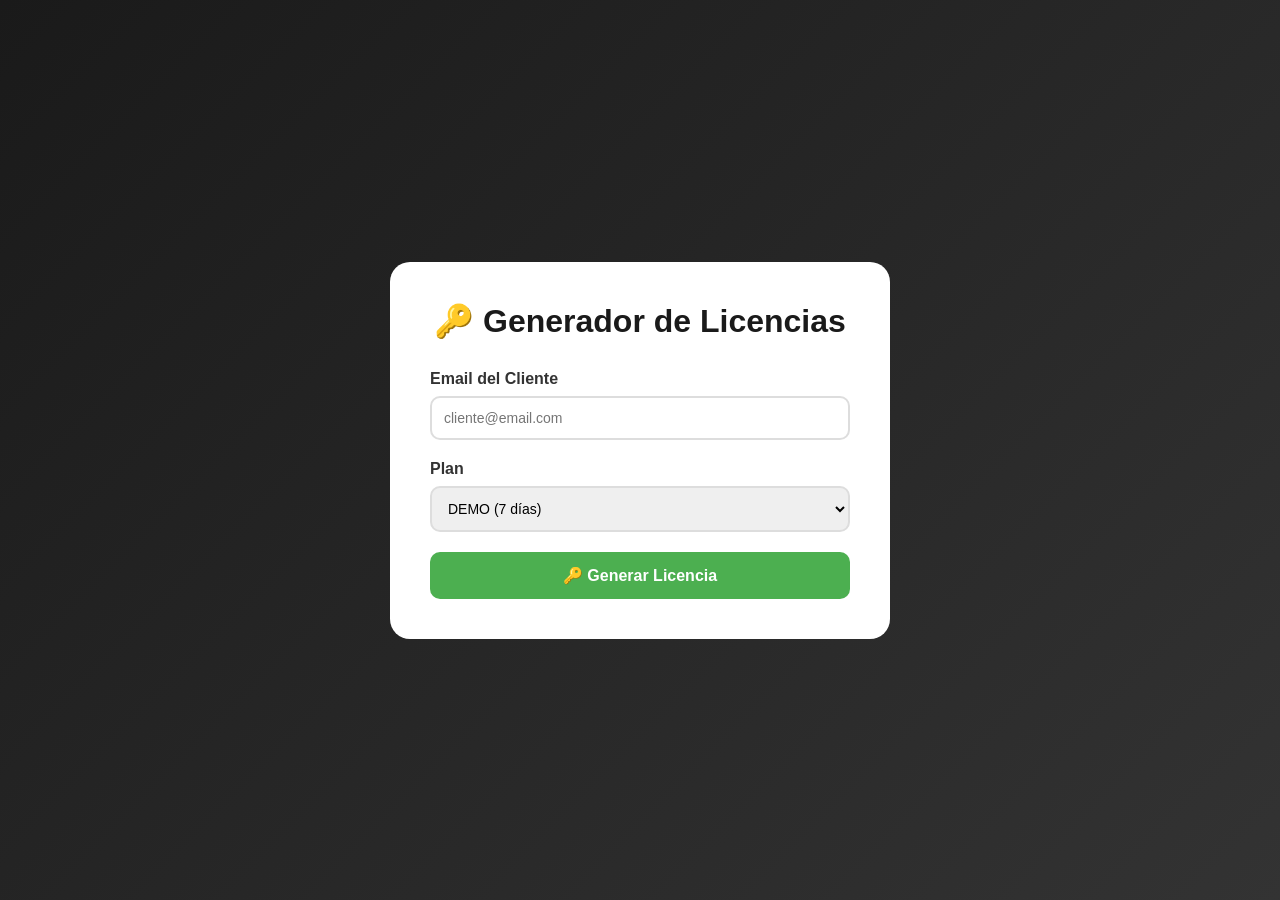
==== generador-licencias.html @ f7f23f0f "Create generador-licencias.html" ====
<!DOCTYPE html>
<html lang="es">
<head>
    <meta charset="UTF-8">
    <meta name="viewport" content="width=device-width, initial-scale=1.0">
    <title>Generador de Licencias - SmartCot</title>
    <style>
        * { margin: 0; padding: 0; box-sizing: border-box; }
        body { font-family: 'Segoe UI', sans-serif; background: linear-gradient(135deg, #1a1a1a, #333); min-height: 100vh; display: flex; align-items: center; justify-content: center; }
        .container { background: white; padding: 40px; border-radius: 20px; max-width: 500px; width: 90%; }
        h1 { color: #1a1a1a; margin-bottom: 30px; text-align: center; }
        .form-group { margin-bottom: 20px; }
        label { display: block; margin-bottom: 8px; font-weight: 600; color: #333; }
        input, select { width: 100%; padding: 12px; border: 2px solid #ddd; border-radius: 10px; font-size: 14px; }
        button { width: 100%; padding: 14px; background: #4CAF50; color: white; border: none; border-radius: 10px; font-size: 16px; font-weight: 600; cursor: pointer; }
        button:hover { background: #45a049; }
        .resultado { margin-top: 20px; padding: 20px; background: #E8F5E9; border-radius: 10px; display: none; }
        .clave { font-family: monospace; font-size: 16px; padding: 10px; background: white; border-radius: 5px; margin: 10px 0; word-break: break-all; }
        .btn-copiar { background: #2196F3; margin-top: 10px; }
    </style>
</head>
<body>
    <div class="container">
        <h1>🔑 Generador de Licencias</h1>
        
        <div class="form-group">
            <label>Email del Cliente</label>
            <input type="email" id="gen-email" placeholder="cliente@email.com">
        </div>
        
        <div class="form-group">
            <label>Plan</label>
            <select id="gen-plan">
                <option value="DEMO">DEMO (7 días)</option>
                <option value="PRO">PRO (365 días) - $599</option>
                <option value="ENTERPRISE">ENTERPRISE (365 días) - $999</option>
            </select>
        </div>
        
        <button onclick="generarLicencia()">🔑 Generar Licencia</button>
        
        <div class="resultado" id="resultado">
            <h3 style="color: #2E7D32; margin-bottom: 10px;">✅ Licencia Generada</h3>
            <p style="color: #666; margin-bottom: 10px;">Clave de activación:</p>
            <div class="clave" id="clave-generada"></div>
            <button class="btn-copiar" onclick="copiarClave()">📋 Copiar Clave</button>
        </div>
    </div>
    
    <script src="licencias.js"></script>
    <script>
        function generarLicencia() {
            var email = document.getElementById('gen-email').value.trim();
            var plan = document.getElementById('gen-plan').value;
            
            if (!email) {
                alert('⚠️ Ingresa un email');
                return;
            }
            
            var clave = window.licencia.generarClave(plan, email);
            
            document.getElementById('clave-generada').textContent = clave;
            document.getElementById('resultado').style.display = 'block';
        }
        
        function copiarClave() {
            var clave = document.getElementById('clave-generada').textContent;
            navigator.clipboard.writeText(clave).then(function() {
                alert('✅ Clave copiada al portapapeles');
            });
        }
    </script>
</body>
</html>
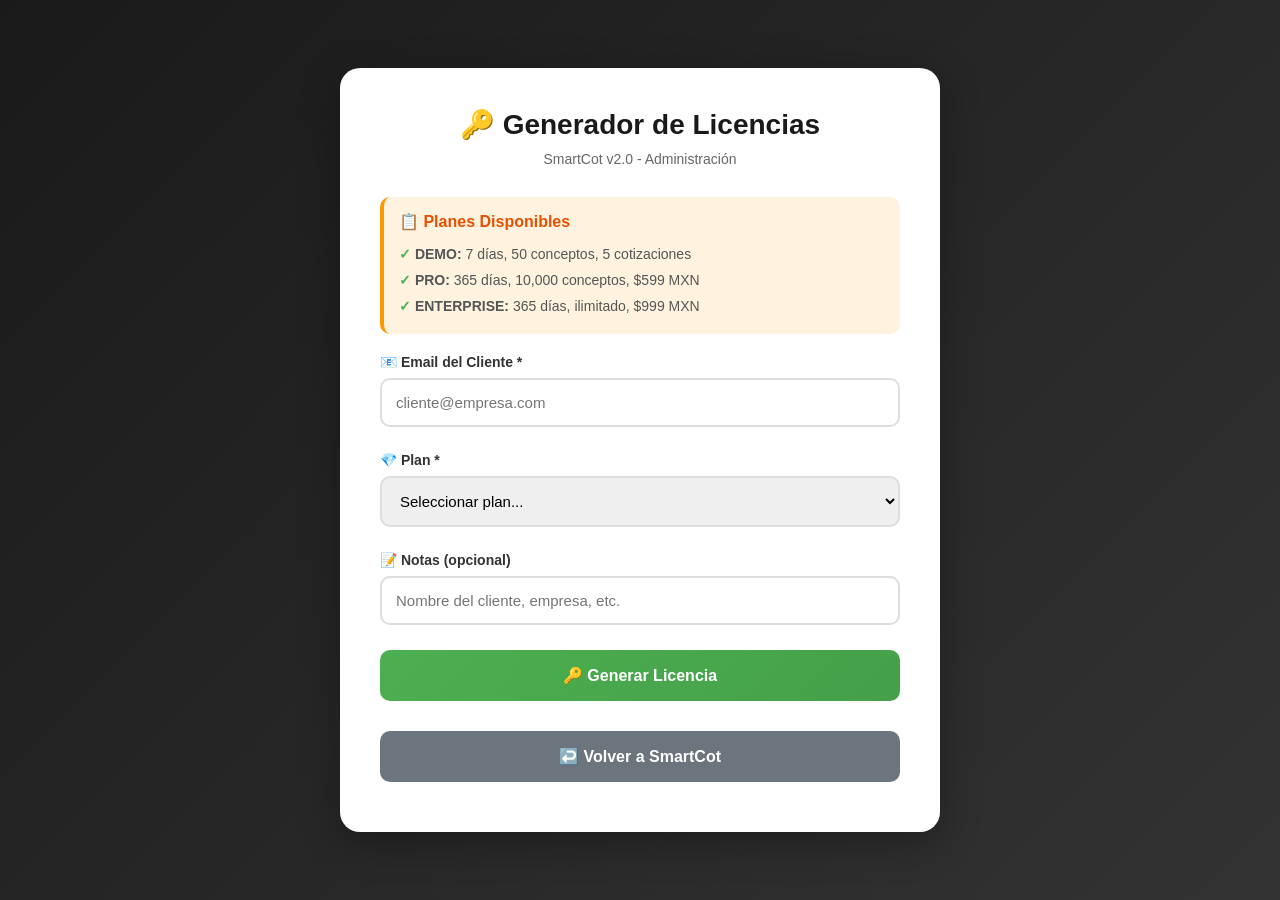
==== commit ae962b3e: "Update generador-licencias.html" ====
--- a/generador-licencias.html
+++ b/generador-licencias.html
@@ -6,69 +6,404 @@
     <title>Generador de Licencias - SmartCot</title>
     <style>
         * { margin: 0; padding: 0; box-sizing: border-box; }
-        body { font-family: 'Segoe UI', sans-serif; background: linear-gradient(135deg, #1a1a1a, #333); min-height: 100vh; display: flex; align-items: center; justify-content: center; }
-        .container { background: white; padding: 40px; border-radius: 20px; max-width: 500px; width: 90%; }
-        h1 { color: #1a1a1a; margin-bottom: 30px; text-align: center; }
-        .form-group { margin-bottom: 20px; }
-        label { display: block; margin-bottom: 8px; font-weight: 600; color: #333; }
-        input, select { width: 100%; padding: 12px; border: 2px solid #ddd; border-radius: 10px; font-size: 14px; }
-        button { width: 100%; padding: 14px; background: #4CAF50; color: white; border: none; border-radius: 10px; font-size: 16px; font-weight: 600; cursor: pointer; }
-        button:hover { background: #45a049; }
-        .resultado { margin-top: 20px; padding: 20px; background: #E8F5E9; border-radius: 10px; display: none; }
-        .clave { font-family: monospace; font-size: 16px; padding: 10px; background: white; border-radius: 5px; margin: 10px 0; word-break: break-all; }
-        .btn-copiar { background: #2196F3; margin-top: 10px; }
+        body { 
+            font-family: 'Segoe UI', 'Roboto', sans-serif; 
+            background: linear-gradient(135deg, #1a1a1a 0%, #333333 100%); 
+            min-height: 100vh; 
+            display: flex; 
+            align-items: center; 
+            justify-content: center; 
+            padding: 20px;
+        }
+        .container { 
+            background: white; 
+            padding: 40px; 
+            border-radius: 20px; 
+            max-width: 600px; 
+            width: 100%;
+            box-shadow: 0 10px 40px rgba(0,0,0,0.3);
+        }
+        h1 { 
+            color: #1a1a1a; 
+            margin-bottom: 10px; 
+            text-align: center;
+            font-size: 28px;
+        }
+        .subtitle {
+            color: #666;
+            text-align: center;
+            margin-bottom: 30px;
+            font-size: 14px;
+        }
+        .form-group { 
+            margin-bottom: 25px; 
+        }
+        label { 
+            display: block; 
+            margin-bottom: 8px; 
+            font-weight: 600; 
+            color: #333;
+            font-size: 14px;
+        }
+        input, select { 
+            width: 100%; 
+            padding: 14px; 
+            border: 2px solid #ddd; 
+            border-radius: 10px; 
+            font-size: 15px;
+            transition: border-color 0.3s;
+        }
+        input:focus, select:focus {
+            outline: none;
+            border-color: #1a1a1a;
+        }
+        button { 
+            width: 100%; 
+            padding: 16px; 
+            background: linear-gradient(135deg, #4CAF50 0%, #45a049 100%); 
+            color: white; 
+            border: none; 
+            border-radius: 10px; 
+            font-size: 16px; 
+            font-weight: 600; 
+            cursor: pointer;
+            transition: transform 0.3s, box-shadow 0.3s;
+            margin-bottom: 10px;
+        }
+        button:hover { 
+            transform: translateY(-2px);
+            box-shadow: 0 5px 20px rgba(76, 175, 80, 0.4);
+        }
+        .resultado { 
+            margin-top: 25px; 
+            padding: 25px; 
+            background: #E8F5E9; 
+            border-radius: 15px; 
+            display: none;
+            border-left: 5px solid #4CAF50;
+        }
+        .resultado h3 {
+            color: #2E7D32;
+            margin-bottom: 15px;
+            font-size: 18px;
+        }
+        .clave { 
+            font-family: 'Courier New', monospace; 
+            font-size: 16px; 
+            padding: 15px; 
+            background: white; 
+            border-radius: 8px; 
+            margin: 15px 0;
+            word-break: break-all;
+            border: 2px dashed #4CAF50;
+            text-align: center;
+            font-weight: 700;
+            color: #1a1a1a;
+        }
+        .btn-copiar { 
+            background: #2196F3; 
+            margin-top: 10px;
+        }
+        .btn-copiar:hover {
+            background: #1976D2;
+        }
+        .btn-email {
+            background: #FF9800;
+            margin-top: 10px;
+        }
+        .btn-email:hover {
+            background: #F57C00;
+        }
+        .info-plan {
+            background: #FFF3E0;
+            padding: 15px;
+            border-radius: 10px;
+            margin-bottom: 20px;
+            border-left: 4px solid #FF9800;
+        }
+        .info-plan h4 {
+            color: #E65100;
+            margin-bottom: 10px;
+            font-size: 16px;
+        }
+        .info-plan ul {
+            list-style: none;
+            padding-left: 0;
+        }
+        .info-plan li {
+            padding: 5px 0;
+            color: #555;
+            font-size: 14px;
+        }
+        .info-plan li:before {
+            content: "✓ ";
+            color: #4CAF50;
+            font-weight: bold;
+        }
+        .historial {
+            margin-top: 30px;
+            padding-top: 30px;
+            border-top: 2px solid #eee;
+        }
+        .historial h3 {
+            color: #1a1a1a;
+            margin-bottom: 15px;
+            font-size: 18px;
+        }
+        .historial-item {
+            background: #f5f7fa;
+            padding: 15px;
+            border-radius: 10px;
+            margin-bottom: 10px;
+            font-size: 13px;
+        }
+        .historial-item .fecha {
+            color: #999;
+            font-size: 12px;
+        }
+        .historial-item .clave-historial {
+            font-family: monospace;
+            background: white;
+            padding: 8px;
+            border-radius: 5px;
+            margin-top: 8px;
+            word-break: break-all;
+        }
+        .btn-volver {
+            background: #6c757d;
+            margin-top: 20px;
+        }
+        .btn-volver:hover {
+            background: #5a6268;
+        }
     </style>
 </head>
 <body>
     <div class="container">
         <h1>🔑 Generador de Licencias</h1>
+        <p class="subtitle">SmartCot v2.0 - Administración</p>
+        
+        <!-- Información del Plan -->
+        <div class="info-plan">
+            <h4>📋 Planes Disponibles</h4>
+            <ul>
+                <li><strong>DEMO:</strong> 7 días, 50 conceptos, 5 cotizaciones</li>
+                <li><strong>PRO:</strong> 365 días, 10,000 conceptos, $599 MXN</li>
+                <li><strong>ENTERPRISE:</strong> 365 días, ilimitado, $999 MXN</li>
+            </ul>
+        </div>
         
         <div class="form-group">
-            <label>Email del Cliente</label>
-            <input type="email" id="gen-email" placeholder="cliente@email.com">
+            <label for="gen-email">📧 Email del Cliente *</label>
+            <input type="email" id="gen-email" placeholder="cliente@empresa.com" required>
         </div>
         
         <div class="form-group">
-            <label>Plan</label>
-            <select id="gen-plan">
-                <option value="DEMO">DEMO (7 días)</option>
-                <option value="PRO">PRO (365 días) - $599</option>
-                <option value="ENTERPRISE">ENTERPRISE (365 días) - $999</option>
+            <label for="gen-plan">💎 Plan *</label>
+            <select id="gen-plan" required>
+                <option value="">Seleccionar plan...</option>
+                <option value="DEMO">DEMO - Gratis (7 días)</option>
+                <option value="PRO">PRO - $599 MXN (365 días)</option>
+                <option value="ENTERPRISE">ENTERPRISE - $999 MXN (365 días)</option>
             </select>
         </div>
         
+        <div class="form-group">
+            <label for="gen-notas">📝 Notas (opcional)</label>
+            <input type="text" id="gen-notas" placeholder="Nombre del cliente, empresa, etc.">
+        </div>
+        
         <button onclick="generarLicencia()">🔑 Generar Licencia</button>
+        <button class="btn-volver" onclick="window.location.href='index.html'">↩️ Volver a SmartCot</button>
         
         <div class="resultado" id="resultado">
-            <h3 style="color: #2E7D32; margin-bottom: 10px;">✅ Licencia Generada</h3>
-            <p style="color: #666; margin-bottom: 10px;">Clave de activación:</p>
+            <h3>✅ Licencia Generada Exitosamente</h3>
+            <p style="color: #555; margin-bottom: 10px;">Clave de activación:</p>
             <div class="clave" id="clave-generada"></div>
+            <div id="info-licencia" style="margin: 15px 0; color: #555; font-size: 14px;"></div>
             <button class="btn-copiar" onclick="copiarClave()">📋 Copiar Clave</button>
+            <button class="btn-email" onclick="enviarEmail()">📧 Enviar por Email</button>
+        </div>
+        
+        <div class="historial" id="historial-section" style="display: none;">
+            <h3>📜 Historial de Licencias Generadas</h3>
+            <div id="historial-lista"></div>
+            <button onclick="limpiarHistorial()" style="background: #f44336; margin-top: 15px; padding: 12px;">🗑️ Limpiar Historial</button>
         </div>
     </div>
     
-    <script src="licencias.js"></script>
     <script>
+        // Sistema de generación de licencias
+        var licenciasGeneradas = JSON.parse(localStorage.getItem('smartcot_licencias_generadas') || '[]');
+        
+        // Mostrar historial al cargar
+        window.onload = function() {
+            if (licenciasGeneradas.length > 0) {
+                document.getElementById('historial-section').style.display = 'block';
+                mostrarHistorial();
+            }
+        };
+        
         function generarLicencia() {
             var email = document.getElementById('gen-email').value.trim();
             var plan = document.getElementById('gen-plan').value;
+            var notas = document.getElementById('gen-notas').value.trim();
             
             if (!email) {
-                alert('⚠️ Ingresa un email');
+                alert('⚠️ Ingresa un email válido');
                 return;
             }
             
-            var clave = window.licencia.generarClave(plan, email);
-            
+            if (!plan) {
+                alert('⚠️ Selecciona un plan');
+                return;
+            }
+            
+            // Validar email
+            var emailRegex = /^[^\s@]+@[^\s@]+\.[^\s@]+$/;
+            if (!emailRegex.test(email)) {
+                alert('⚠️ El email no es válido');
+                return;
+            }
+            
+            // Generar hash del email
+            var emailHash = hashEmail(email);
+            
+            // Generar timestamp
+            var timestamp = Date.now();
+            
+            // Generar random
+            var random = Math.random().toString(36).substring(2, 10).toUpperCase();
+            
+            // Crear clave
+            var clave = plan + '-' + emailHash + '-' + timestamp + '-' + random;
+            
+            // Mostrar resultado
             document.getElementById('clave-generada').textContent = clave;
+            
+            // Información adicional
+            var infoPlan = {
+                'DEMO': { dias: 7, precio: 'Gratis' },
+                'PRO': { dias: 365, precio: '$599 MXN' },
+                'ENTERPRISE': { dias: 365, precio: '$999 MXN' }
+            };
+            
+            var info = infoPlan[plan];
+            document.getElementById('info-licencia').innerHTML = 
+                '<strong>Plan:</strong> ' + plan + '<br>' +
+                '<strong>Duración:</strong> ' + info.dias + ' días<br>' +
+                '<strong>Precio:</strong> ' + info.precio + '<br>' +
+                '<strong>Email:</strong> ' + email +
+                (notas ? '<br><strong>Notas:</strong> ' + notas : '');
+            
             document.getElementById('resultado').style.display = 'block';
+            
+            // Guardar en historial
+            guardarEnHistorial({
+                fecha: new Date().toISOString(),
+                email: email,
+                plan: plan,
+                clave: clave,
+                notas: notas
+            });
+            
+            // Scroll al resultado
+            document.getElementById('resultado').scrollIntoView({ behavior: 'smooth' });
+        }
+        
+        function hashEmail(email) {
+            var hash = 0;
+            for (var i = 0; i < email.length; i++) {
+                var char = email.charCodeAt(i);
+                hash = ((hash << 5) - hash) + char;
+                hash = hash & hash;
+            }
+            return Math.abs(hash).toString(36).toUpperCase().substring(0, 8);
         }
         
         function copiarClave() {
             var clave = document.getElementById('clave-generada').textContent;
             navigator.clipboard.writeText(clave).then(function() {
                 alert('✅ Clave copiada al portapapeles');
+            }).catch(function() {
+                // Fallback para navegadores antiguos
+                var textArea = document.createElement('textarea');
+                textArea.value = clave;
+                document.body.appendChild(textArea);
+                textArea.select();
+                document.execCommand('copy');
+                document.body.removeChild(textArea);
+                alert('✅ Clave copiada al portapapeles');
             });
+        }
+        
+        function enviarEmail() {
+            var clave = document.getElementById('clave-generada').textContent;
+            var email = document.getElementById('gen-email').value.trim();
+            var plan = document.getElementById('gen-plan').value;
+            
+            var asunto = '🔑 Tu Licencia SmartCot - Plan ' + plan;
+            var cuerpo = '¡Gracias por adquirir SmartCot!\n\n' +
+                'Tu clave de licencia es:\n' +
+                clave + '\n\n' +
+                'Para activarla:\n' +
+                '1. Ve a https://lecterhdz.github.io/smartcot/\n' +
+                '2. Inicia sesión\n' +
+                '3. Ve a la sección "Licencia"\n' +
+                '4. Ingresa tu email y esta clave\n' +
+                '5. Click en "Activar Licencia"\n\n' +
+                'Características del plan ' + plan + ':\n' +
+                '- Duración: ' + (plan === 'DEMO' ? '7 días' : '365 días') + '\n' +
+                '- Soporte: ' + (plan === 'ENTERPRISE' ? 'Prioritario 24hrs' : 'Email') + '\n\n' +
+                '¿Tienes dudas? Responde este email.\n\n' +
+                '¡Gracias por confiar en SmartCot!';
+            
+            window.location.href = 'mailto:' + email + '?subject=' + encodeURIComponent(asunto) + '&body=' + encodeURIComponent(cuerpo);
+        }
+        
+        function guardarEnHistorial(licencia) {
+            licenciasGeneradas.unshift(licencia);
+            // Mantener solo las últimas 50
+            if (licenciasGeneradas.length > 50) {
+                licenciasGeneradas = licenciasGeneradas.slice(0, 50);
+            }
+            localStorage.setItem('smartcot_licencias_generadas', JSON.stringify(licenciasGeneradas));
+            mostrarHistorial();
+            document.getElementById('historial-section').style.display = 'block';
+        }
+        
+        function mostrarHistorial() {
+            var lista = document.getElementById('historial-lista');
+            if (licenciasGeneradas.length === 0) {
+                lista.innerHTML = '<p style="color: #999; text-align: center;">No hay licencias generadas</p>';
+                return;
+            }
+            
+            lista.innerHTML = licenciasGeneradas.map(function(l, index) {
+                var fecha = new Date(l.fecha).toLocaleDateString('es-MX') + ' ' + new Date(l.fecha).toLocaleTimeString('es-MX');
+                return '<div class="historial-item">' +
+                    '<div><strong>' + l.plan + '</strong> - ' + l.email + '</div>' +
+                    '<div class="fecha">' + fecha + (l.notas ? ' - ' + l.notas : '') + '</div>' +
+                    '<div class="clave-historial">' + l.clave + '</div>' +
+                    '<button onclick="copiarDelHistorial(' + index + ')" style="background: #2196F3; padding: 8px; margin-top: 10px; font-size: 13px;">📋 Copiar</button>' +
+                    '</div>';
+            }).join('');
+        }
+        
+        function copiarDelHistorial(index) {
+            var clave = licenciasGeneradas[index].clave;
+            navigator.clipboard.writeText(clave).then(function() {
+                alert('✅ Clave copiada');
+            });
+        }
+        
+        function limpiarHistorial() {
+            if (confirm('¿Estás seguro de limpiar el historial? Esta acción no se puede deshacer.')) {
+                licenciasGeneradas = [];
+                localStorage.removeItem('smartcot_licencias_generadas');
+                document.getElementById('historial-section').style.display = 'none';
+                alert('✅ Historial limpiado');
+            }
         }
     </script>
 </body>
